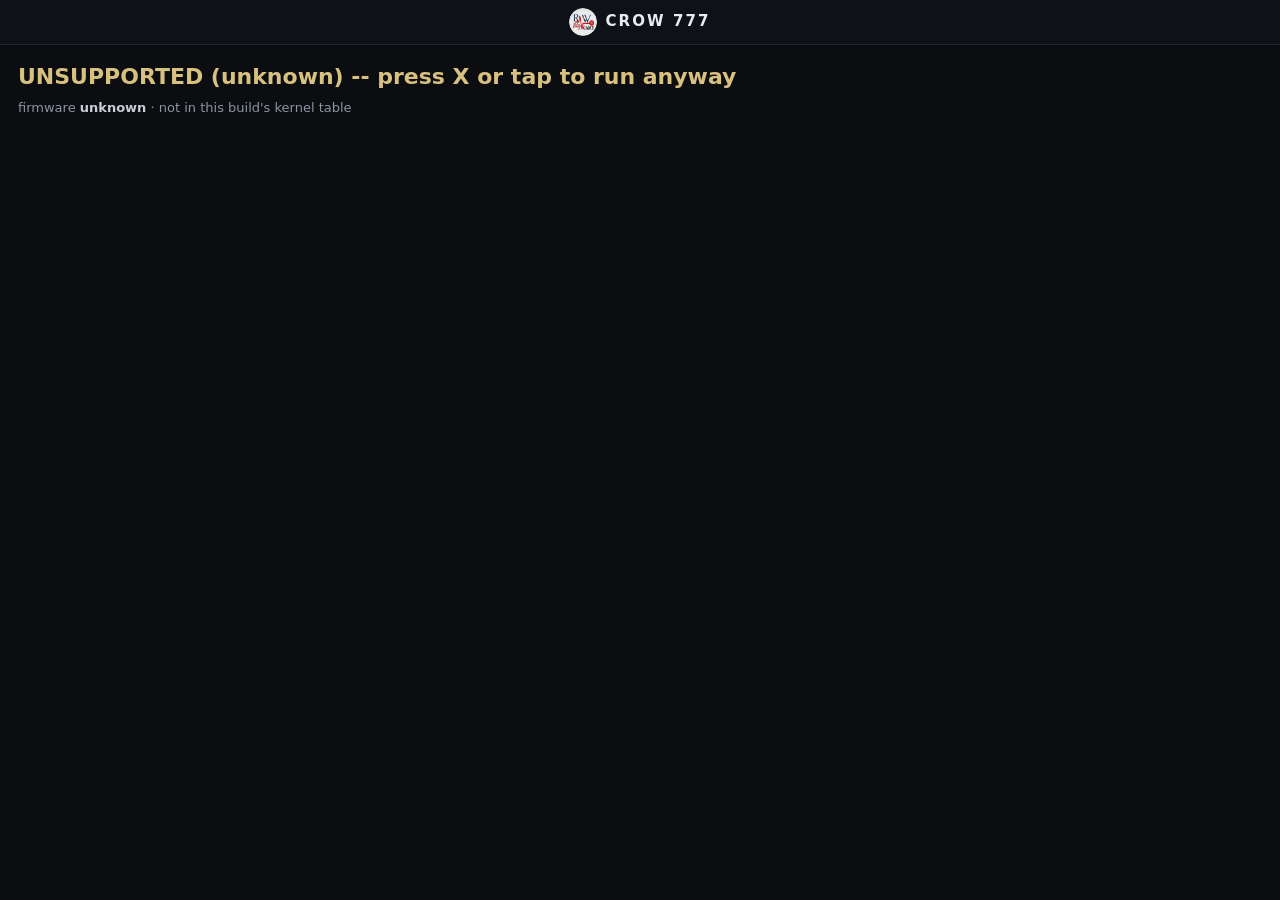
==== index.html @ a9593945 "Add files via upload" ====
<!DOCTYPE html>
<html lang="en" manifest="cache.appcache">
<head>
<meta charset="utf-8">
<meta name="viewport" content="width=device-width,initial-scale=1">
<title>CROW 777</title>
<style>
  html, body { margin:0; padding:0; background:#0b0d10; color:#c8ced8;
               font:15px/1.45 "Segoe UI", system-ui, sans-serif; }
  #wrap { padding:16px 18px; }
  #state { font-size:22px; font-weight:700; margin:0 0 6px; }
  #det { font-size:13px; color:#8b95a3; margin:0 0 4px; }
  #det b { color:#c8ced8; font-weight:600; }
  #cache { font-size:12px; color:#5c6672; margin:0 0 10px; min-height:14px; }
  #cache.cacheok { color:#7fd0a0; }
  .ok { color:#7fd0a0; } .bad { color:#d08a7f; } .warn { color:#d8c07f; }
  #brand { text-align:center; padding:8px 10px; background:#0e1116;
           border-bottom:1px solid #1e2732; }
  #brand img { width:28px; height:28px; margin-right:8px; border-radius:50%;
               vertical-align:middle; }
  #brand b { font-size:15px; font-weight:700; letter-spacing:.14em;
             color:#e6ebf2; vertical-align:middle; }
</style>
</head>
<body>
<div id="brand"><img src="[data-uri]" alt="" width="28" height="28"><b>CROW 777</b></div>
<div id="wrap">
  <div id="state">detecting firmware...</div>
  <div id="det"></div>
  <div id="cache"></div>
</div>

<script>
(function () {
    var stateEl = document.getElementById("state");
    var detEl = document.getElementById("det");
    var cacheEl = document.getElementById("cache");
    function setState(t, c) { stateEl.textContent = t; stateEl.className = c || ""; }
    function setCache(t, ok) { cacheEl.textContent = t; cacheEl.className = ok ? "cacheok" : ""; }
    var params = new URLSearchParams(location.search);

    // Firmwares this build has a MEASURED kernel table for. jb.js still runs its
    // own kernel-table-present gate, so this is UX only -- an unlisted firmware
    // can still be launched with a tap. KEEP IN SYNC with ps4_offsets.js: add a
    // fwnum here in the SAME commit that fills that firmware's kernel RVAs.
    // The PS4 reports its minor as two hex digits in the UA (13.52 -> minor 0x52).
    var SUPPORTED = { 1302: 1, 1304: 1, 1350: 1, 1352: 1 }; // all measured on hardware

    var key = null, fwnum = null;
    var m = /PlayStation\s+4[\/ ](\d+)\.(\d+)/.exec(navigator.userAgent);
    if (m) {
        var ms = parseInt(m[2], 16).toString(16);
        if (ms.length < 2) ms = "0" + ms;
        key = m[1] + "." + ms;
        fwnum = parseInt(m[1], 10) * 100 + parseInt(ms, 10);
    }

    var forced = params.get("force") === "1";
    var supported = forced || (fwnum !== null && SUPPORTED[fwnum] === 1);
    detEl.innerHTML = "firmware <b>" + (key || "unknown") + "</b>"
        + (supported ? " &middot; <b>supported</b>"
                     : " &middot; not in this build's kernel table");

    var target = "jb.html" + location.search;
    function go() { setState("loading jailbreak...", "warn"); location.replace(target); }

    function waitForTap(msg, action) {
        setState(msg, "warn");
        function fire() {
            window.removeEventListener("click", fire);
            window.removeEventListener("keydown", fire);
            action();
        }
        window.addEventListener("click", fire);
        window.addEventListener("keydown", fire);
    }

    // Off-target consoles are not launched automatically -- one tap still runs
    // it, so a user-agent quirk on the real 13.52 console can never lock it out.
    if (!supported) {
        setState("UNSUPPORTED FIRMWARE", "bad");
        waitForTap("UNSUPPORTED (" + (key || "unknown") + ") -- press X or tap to run anyway", go);
        return;
    }

    var ac = window.applicationCache;
    if (!ac || !document.documentElement.hasAttribute("manifest")) {
        go();
    } else if (!navigator.onLine) {
        setCache("offline -- from cache", true);
        go();
    } else if (ac.status === ac.IDLE) {
        setCache("cached", true);
        go();
    } else if (ac.status === ac.UPDATEREADY) {
        try { ac.swapCache(); } catch (e) {}
        setCache("update downloaded", true);
        waitForTap("UPDATE READY -- press X or tap to reload & run",
                   function () { location.reload(); });
    } else {
        setCache("checking cache...");
        ac.addEventListener("downloading",
            function () { setCache("caching for offline (first run)..."); }, false);
        ac.addEventListener("progress", function (e) {
            if (e && e.total)
                setCache("caching " + Math.round((e.loaded / e.total) * 100) + "%");
        }, false);
        ac.addEventListener("cached", function () {
            setCache("cached for offline use", true);
            waitForTap("CACHED (first run) -- press X or tap to run", go);
        }, false);
        ac.addEventListener("updateready", function () {
            try { ac.swapCache(); } catch (e) {}
            setCache("update downloaded", true);
            waitForTap("UPDATE READY -- press X or tap to reload & run",
                       function () { location.reload(); });
        }, false);
        ac.addEventListener("noupdate", function () {
            setCache("cached -- offline ready", true);
            go();
        }, false);
        ac.addEventListener("error", function () {
            setCache("cache unavailable");
            waitForTap("CACHE FAILED -- press X or tap to run anyway", go);
        }, false);
        ac.addEventListener("obsolete", function () {
            setCache("cache obsolete");
            waitForTap("CACHE OBSOLETE -- press X or tap to run", go);
        }, false);
    }
})();
</script>
</body>
</html>
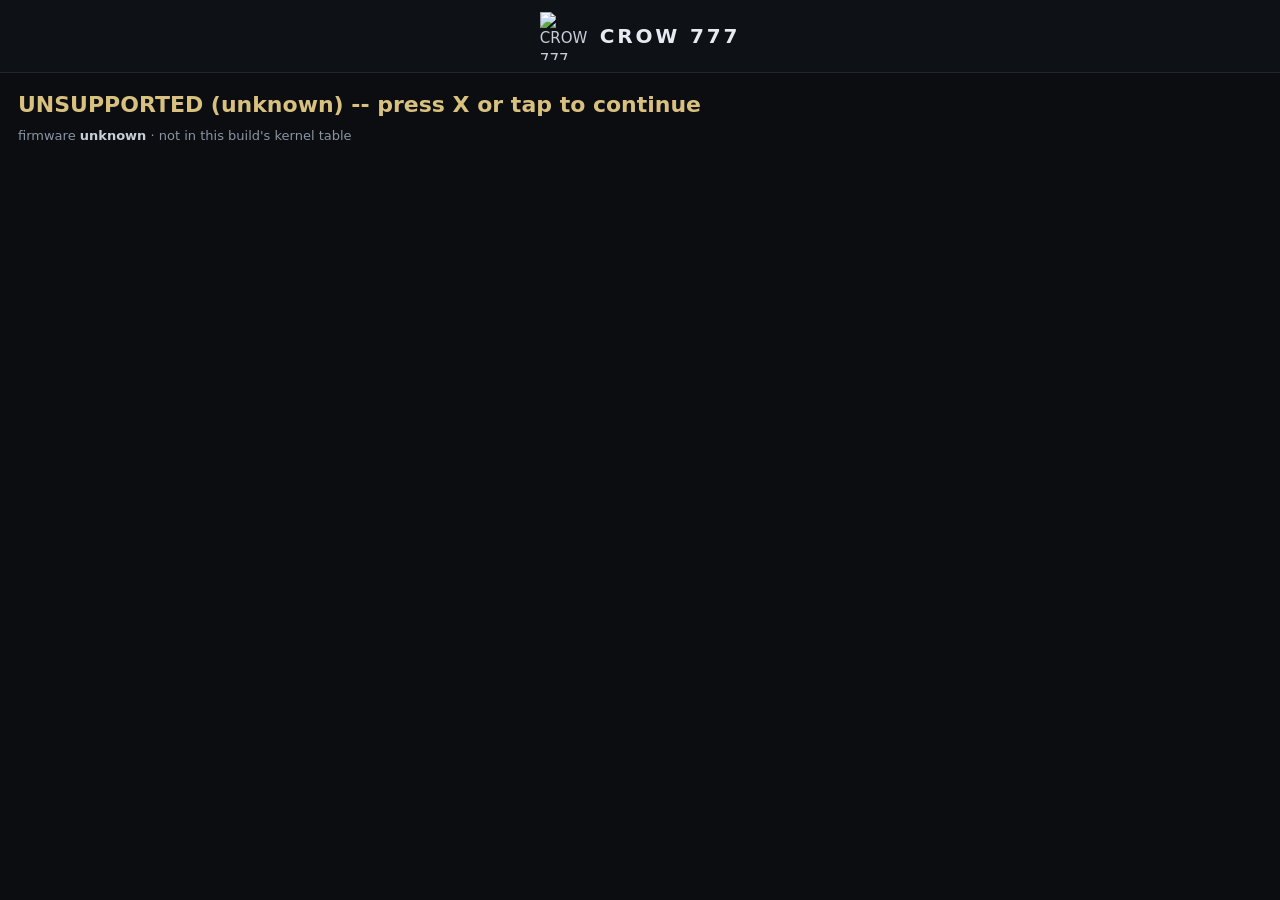
==== commit f85ea3fb: "Update index.html" ====
--- a/index.html
+++ b/index.html
@@ -1,29 +1,87 @@
+
 <!DOCTYPE html>
 <html lang="en" manifest="cache.appcache">
 <head>
 <meta charset="utf-8">
 <meta name="viewport" content="width=device-width,initial-scale=1">
 <title>CROW 777</title>
+
 <style>
-  html, body { margin:0; padding:0; background:#0b0d10; color:#c8ced8;
-               font:15px/1.45 "Segoe UI", system-ui, sans-serif; }
-  #wrap { padding:16px 18px; }
-  #state { font-size:22px; font-weight:700; margin:0 0 6px; }
-  #det { font-size:13px; color:#8b95a3; margin:0 0 4px; }
-  #det b { color:#c8ced8; font-weight:600; }
-  #cache { font-size:12px; color:#5c6672; margin:0 0 10px; min-height:14px; }
-  #cache.cacheok { color:#7fd0a0; }
-  .ok { color:#7fd0a0; } .bad { color:#d08a7f; } .warn { color:#d8c07f; }
-  #brand { text-align:center; padding:8px 10px; background:#0e1116;
-           border-bottom:1px solid #1e2732; }
-  #brand img { width:28px; height:28px; margin-right:8px; border-radius:50%;
-               vertical-align:middle; }
-  #brand b { font-size:15px; font-weight:700; letter-spacing:.14em;
-             color:#e6ebf2; vertical-align:middle; }
+html, body {
+  margin: 0;
+  padding: 0;
+  background: #0b0d10;
+  color: #c8ced8;
+  font: 15px/1.45 "Segoe UI", system-ui, sans-serif;
+}
+
+#wrap {
+  padding: 16px 18px;
+}
+
+#state {
+  font-size: 22px;
+  font-weight: 700;
+  margin: 0 0 6px;
+}
+
+#det {
+  font-size: 13px;
+  color: #8b95a3;
+  margin: 0 0 4px;
+}
+
+#det b {
+  color: #c8ced8;
+  font-weight: 600;
+}
+
+#cache {
+  font-size: 12px;
+  color: #5c6672;
+  margin: 0 0 10px;
+  min-height: 14px;
+}
+
+#cache.cacheok { color: #7fd0a0; }
+
+.ok { color: #7fd0a0; }
+.bad { color: #d08a7f; }
+.warn { color: #d8c07f; }
+
+/* CROW 777 LOGO */
+#brand {
+  display: flex;
+  align-items: center;
+  justify-content: center;
+  gap: 12px;
+  padding: 12px;
+  background: #0e1116;
+  border-bottom: 1px solid #1e2732;
+}
+
+#brand img {
+  width: 48px;
+  height: 48px;
+  object-fit: contain;
+}
+
+#brand b {
+  font-size: 20px;
+  font-weight: 700;
+  letter-spacing: .14em;
+  color: #e6ebf2;
+}
 </style>
 </head>
+
 <body>
-<div id="brand"><img src="[data-uri]" alt="" width="28" height="28"><b>CROW 777</b></div>
+
+<div id="brand">
+  <img src="crow-logo.png" alt="CROW 777">
+  <b>CROW 777</b>
+</div>
+
 <div id="wrap">
   <div id="state">detecting firmware...</div>
   <div id="det"></div>
@@ -32,103 +90,191 @@
 
 <script>
 (function () {
+
     var stateEl = document.getElementById("state");
     var detEl = document.getElementById("det");
     var cacheEl = document.getElementById("cache");
-    function setState(t, c) { stateEl.textContent = t; stateEl.className = c || ""; }
-    function setCache(t, ok) { cacheEl.textContent = t; cacheEl.className = ok ? "cacheok" : ""; }
+
+    function setState(t, c) {
+        stateEl.textContent = t;
+        stateEl.className = c || "";
+    }
+
+    function setCache(t, ok) {
+        cacheEl.textContent = t;
+        cacheEl.className = ok ? "cacheok" : "";
+    }
+
     var params = new URLSearchParams(location.search);
 
-    // Firmwares this build has a MEASURED kernel table for. jb.js still runs its
-    // own kernel-table-present gate, so this is UX only -- an unlisted firmware
-    // can still be launched with a tap. KEEP IN SYNC with ps4_offsets.js: add a
-    // fwnum here in the SAME commit that fills that firmware's kernel RVAs.
-    // The PS4 reports its minor as two hex digits in the UA (13.52 -> minor 0x52).
-    var SUPPORTED = { 1302: 1, 1304: 1, 1350: 1, 1352: 1 }; // all measured on hardware
-
-    var key = null, fwnum = null;
-    var m = /PlayStation\s+4[\/ ](\d+)\.(\d+)/.exec(navigator.userAgent);
+    var SUPPORTED = {
+        1302: 1,
+        1304: 1,
+        1350: 1,
+        1352: 1
+    };
+
+    var key = null;
+    var fwnum = null;
+
+    var m = /PlayStation\s+4[\/ ](\d+)\.(\d+)/.exec(
+        navigator.userAgent
+    );
+
     if (m) {
         var ms = parseInt(m[2], 16).toString(16);
+
         if (ms.length < 2) ms = "0" + ms;
+
         key = m[1] + "." + ms;
-        fwnum = parseInt(m[1], 10) * 100 + parseInt(ms, 10);
+
+        fwnum =
+            parseInt(m[1], 10) * 100 +
+            parseInt(ms, 10);
     }
 
     var forced = params.get("force") === "1";
-    var supported = forced || (fwnum !== null && SUPPORTED[fwnum] === 1);
-    detEl.innerHTML = "firmware <b>" + (key || "unknown") + "</b>"
-        + (supported ? " &middot; <b>supported</b>"
-                     : " &middot; not in this build's kernel table");
+
+    var supported =
+        forced ||
+        (fwnum !== null && SUPPORTED[fwnum] === 1);
+
+    detEl.innerHTML =
+        "firmware <b>" + (key || "unknown") + "</b>" +
+        (supported
+            ? " &middot; <b>supported</b>"
+            : " &middot; not in this build's kernel table");
 
     var target = "jb.html" + location.search;
-    function go() { setState("loading jailbreak...", "warn"); location.replace(target); }
+
+    function go() {
+        setState("loading...", "warn");
+        location.replace(target);
+    }
 
     function waitForTap(msg, action) {
         setState(msg, "warn");
+
         function fire() {
             window.removeEventListener("click", fire);
             window.removeEventListener("keydown", fire);
             action();
         }
+
         window.addEventListener("click", fire);
         window.addEventListener("keydown", fire);
     }
 
-    // Off-target consoles are not launched automatically -- one tap still runs
-    // it, so a user-agent quirk on the real 13.52 console can never lock it out.
     if (!supported) {
         setState("UNSUPPORTED FIRMWARE", "bad");
-        waitForTap("UNSUPPORTED (" + (key || "unknown") + ") -- press X or tap to run anyway", go);
+
+        waitForTap(
+            "UNSUPPORTED (" + (key || "unknown") +
+            ") -- press X or tap to continue",
+            go
+        );
+
         return;
     }
 
     var ac = window.applicationCache;
+
     if (!ac || !document.documentElement.hasAttribute("manifest")) {
         go();
+
     } else if (!navigator.onLine) {
+
         setCache("offline -- from cache", true);
         go();
+
     } else if (ac.status === ac.IDLE) {
+
         setCache("cached", true);
         go();
+
     } else if (ac.status === ac.UPDATEREADY) {
-        try { ac.swapCache(); } catch (e) {}
+
+        try {
+            ac.swapCache();
+        } catch (e) {}
+
         setCache("update downloaded", true);
-        waitForTap("UPDATE READY -- press X or tap to reload & run",
-                   function () { location.reload(); });
+
+        waitForTap(
+            "UPDATE READY -- press X or tap to reload",
+            function () {
+                location.reload();
+            }
+        );
+
     } else {
+
         setCache("checking cache...");
-        ac.addEventListener("downloading",
-            function () { setCache("caching for offline (first run)..."); }, false);
+
+        ac.addEventListener("downloading", function () {
+            setCache("caching for offline (first run)...");
+        }, false);
+
         ac.addEventListener("progress", function (e) {
-            if (e && e.total)
-                setCache("caching " + Math.round((e.loaded / e.total) * 100) + "%");
-        }, false);
+            if (e && e.total) {
+                setCache(
+                    "caching " +
+                    Math.round((e.loaded / e.total) * 100) +
+                    "%"
+                );
+            }
+        }, false);
+
         ac.addEventListener("cached", function () {
             setCache("cached for offline use", true);
-            waitForTap("CACHED (first run) -- press X or tap to run", go);
-        }, false);
+
+            waitForTap(
+                "CACHED (first run) -- press X or tap to continue",
+                go
+            );
+        }, false);
+
         ac.addEventListener("updateready", function () {
-            try { ac.swapCache(); } catch (e) {}
+            try {
+                ac.swapCache();
+            } catch (e) {}
+
             setCache("update downloaded", true);
-            waitForTap("UPDATE READY -- press X or tap to reload & run",
-                       function () { location.reload(); });
-        }, false);
+
+            waitForTap(
+                "UPDATE READY -- press X or tap to reload",
+                function () {
+                    location.reload();
+                }
+            );
+        }, false);
+
         ac.addEventListener("noupdate", function () {
             setCache("cached -- offline ready", true);
             go();
         }, false);
+
         ac.addEventListener("error", function () {
             setCache("cache unavailable");
-            waitForTap("CACHE FAILED -- press X or tap to run anyway", go);
-        }, false);
+
+            waitForTap(
+                "CACHE FAILED -- press X or tap to continue",
+                go
+            );
+        }, false);
+
         ac.addEventListener("obsolete", function () {
             setCache("cache obsolete");
-            waitForTap("CACHE OBSOLETE -- press X or tap to run", go);
-        }, false);
-    }
+
+            waitForTap(
+                "CACHE OBSOLETE -- press X or tap to continue",
+                go
+            );
+        }, false);
+    }
+
 })();
 </script>
+
 </body>
 </html>
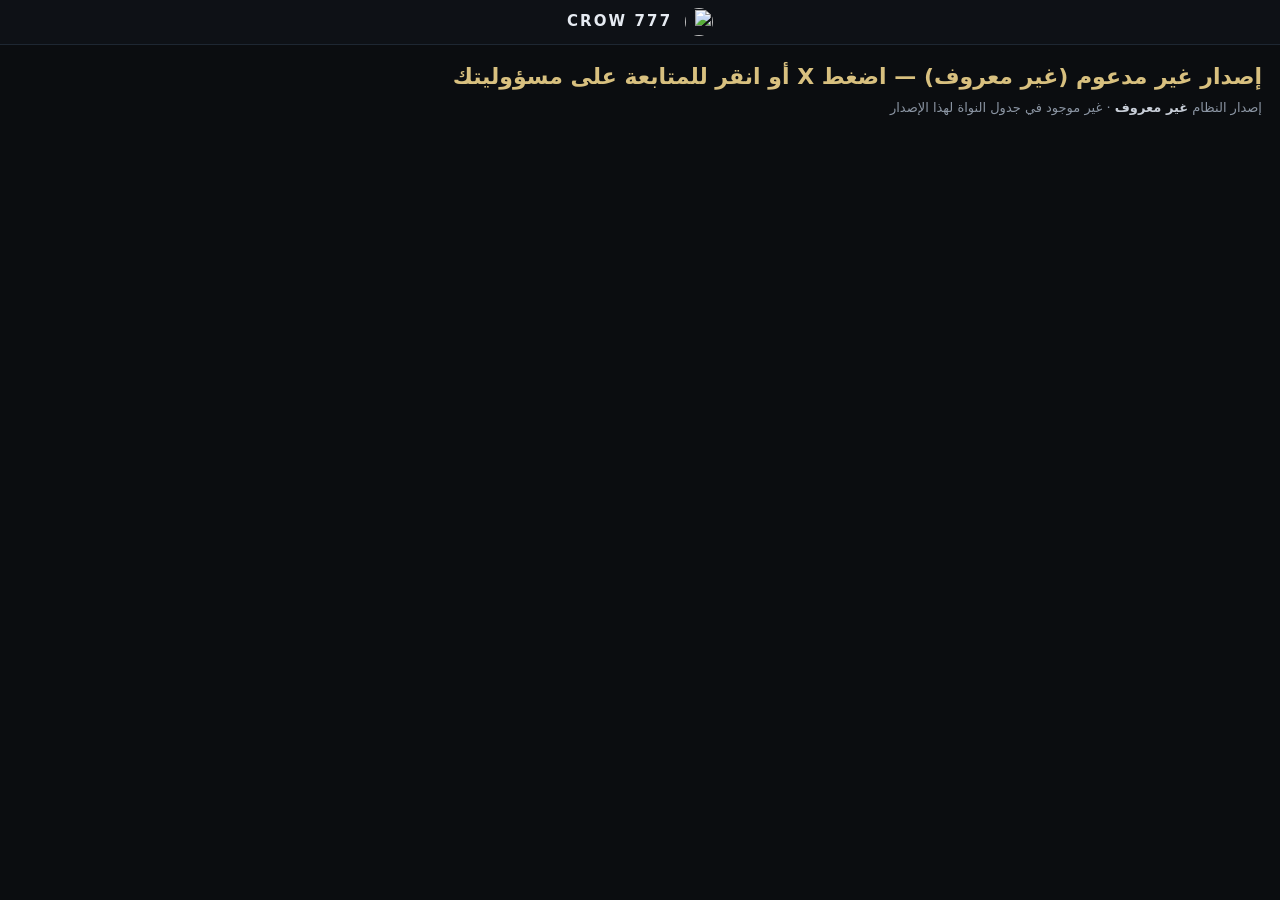
==== commit ddcb3934: "Add files via upload" ====
--- a/index.html
+++ b/index.html
@@ -1,89 +1,86 @@
-
 <!DOCTYPE html>
-<html lang="en" manifest="cache.appcache">
+<html lang="ar" dir="rtl" manifest="cache.appcache">
 <head>
 <meta charset="utf-8">
 <meta name="viewport" content="width=device-width,initial-scale=1">
 <title>CROW 777</title>
 
 <style>
-html, body {
-  margin: 0;
-  padding: 0;
-  background: #0b0d10;
-  color: #c8ced8;
-  font: 15px/1.45 "Segoe UI", system-ui, sans-serif;
-}
-
-#wrap {
-  padding: 16px 18px;
-}
-
-#state {
-  font-size: 22px;
-  font-weight: 700;
-  margin: 0 0 6px;
-}
-
-#det {
-  font-size: 13px;
-  color: #8b95a3;
-  margin: 0 0 4px;
-}
-
-#det b {
-  color: #c8ced8;
-  font-weight: 600;
-}
-
-#cache {
-  font-size: 12px;
-  color: #5c6672;
-  margin: 0 0 10px;
-  min-height: 14px;
-}
-
-#cache.cacheok { color: #7fd0a0; }
-
-.ok { color: #7fd0a0; }
-.bad { color: #d08a7f; }
-.warn { color: #d8c07f; }
-
-/* CROW 777 LOGO */
-#brand {
-  display: flex;
-  align-items: center;
-  justify-content: center;
-  gap: 12px;
-  padding: 12px;
-  background: #0e1116;
-  border-bottom: 1px solid #1e2732;
-}
-
-#brand img {
-  width: 48px;
-  height: 48px;
-  object-fit: contain;
-}
-
-#brand b {
-  font-size: 20px;
-  font-weight: 700;
-  letter-spacing: .14em;
-  color: #e6ebf2;
-}
+  html, body {
+    margin: 0;
+    padding: 0;
+    background: #0b0d10;
+    color: #c8ced8;
+    font: 15px/1.45 "Segoe UI", Tahoma, system-ui, sans-serif;
+  }
+
+  #wrap { padding: 16px 18px; }
+
+  #state {
+    font-size: 22px;
+    font-weight: 700;
+    margin: 0 0 6px;
+  }
+
+  #det {
+    font-size: 13px;
+    color: #8b95a3;
+    margin: 0 0 4px;
+  }
+
+  #det b {
+    color: #c8ced8;
+    font-weight: 600;
+  }
+
+  #cache {
+    font-size: 12px;
+    color: #5c6672;
+    margin: 0 0 10px;
+    min-height: 14px;
+  }
+
+  #cache.cacheok { color: #7fd0a0; }
+
+  .ok { color: #7fd0a0; }
+  .bad { color: #d08a7f; }
+  .warn { color: #d8c07f; }
+
+  #brand {
+    text-align: center;
+    padding: 8px 10px;
+    background: #0e1116;
+    border-bottom: 1px solid #1e2732;
+  }
+
+  #brand img {
+    width: 28px;
+    height: 28px;
+    margin-left: 8px;
+    border-radius: 50%;
+    vertical-align: middle;
+  }
+
+  #brand b {
+    font-size: 15px;
+    font-weight: 700;
+    letter-spacing: .14em;
+    color: #e6ebf2;
+    vertical-align: middle;
+  }
 </style>
 </head>
 
 <body>
 
 <div id="brand">
-  <img src="crow-logo.png" alt="CROW 777">
+  <img src="data:image/png;base64,ضع_صورة_الشعار_الأصلية_هنا"
+       alt="" width="28" height="28">
   <b>CROW 777</b>
 </div>
 
 <div id="wrap">
-  <div id="state">detecting firmware...</div>
+  <div id="state">جارٍ اكتشاف إصدار النظام...</div>
   <div id="det"></div>
   <div id="cache"></div>
 </div>
@@ -106,6 +103,9 @@
     }
 
     var params = new URLSearchParams(location.search);
+
+    // إصدارات النظام التي تم اختبارها وقياس عناوين النواة الخاصة بها.
+    // يجب تحديث هذه القائمة بالتزامن مع ملف ps4_offsets.js.
 
     var SUPPORTED = {
         1302: 1,
@@ -114,12 +114,9 @@
         1352: 1
     };
 
-    var key = null;
-    var fwnum = null;
-
-    var m = /PlayStation\s+4[\/ ](\d+)\.(\d+)/.exec(
-        navigator.userAgent
-    );
+    var key = null, fwnum = null;
+
+    var m = /PlayStation\s+4[\/ ](\d+)\.(\d+)/.exec(navigator.userAgent);
 
     if (m) {
         var ms = parseInt(m[2], 16).toString(16);
@@ -128,31 +125,29 @@
 
         key = m[1] + "." + ms;
 
-        fwnum =
-            parseInt(m[1], 10) * 100 +
-            parseInt(ms, 10);
+        fwnum = parseInt(m[1], 10) * 100 + parseInt(ms, 10);
     }
 
     var forced = params.get("force") === "1";
 
-    var supported =
-        forced ||
+    var supported = forced ||
         (fwnum !== null && SUPPORTED[fwnum] === 1);
 
-    detEl.innerHTML =
-        "firmware <b>" + (key || "unknown") + "</b>" +
+    detEl.innerHTML = "إصدار النظام <b>" +
+        (key || "غير معروف") + "</b>" +
         (supported
-            ? " &middot; <b>supported</b>"
-            : " &middot; not in this build's kernel table");
+            ? " &middot; <b>مدعوم</b>"
+            : " &middot; غير موجود في جدول النواة لهذا الإصدار");
 
     var target = "jb.html" + location.search;
 
     function go() {
-        setState("loading...", "warn");
+        setState("جارٍ تحميل الجيلبريك...", "warn");
         location.replace(target);
     }
 
     function waitForTap(msg, action) {
+
         setState(msg, "warn");
 
         function fire() {
@@ -165,12 +160,16 @@
         window.addEventListener("keydown", fire);
     }
 
+    // لا يتم تشغيل الإصدارات غير المدعومة تلقائياً.
+    // يمكن للمستخدم المتابعة بالنقر أو الضغط على زر X.
+
     if (!supported) {
-        setState("UNSUPPORTED FIRMWARE", "bad");
+
+        setState("إصدار النظام غير مدعوم", "bad");
 
         waitForTap(
-            "UNSUPPORTED (" + (key || "unknown") +
-            ") -- press X or tap to continue",
+            "إصدار غير مدعوم (" + (key || "غير معروف") +
+            ") — اضغط X أو انقر للمتابعة على مسؤوليتك",
             go
         );
 
@@ -180,16 +179,17 @@
     var ac = window.applicationCache;
 
     if (!ac || !document.documentElement.hasAttribute("manifest")) {
+
         go();
 
     } else if (!navigator.onLine) {
 
-        setCache("offline -- from cache", true);
+        setCache("غير متصل بالإنترنت — جارٍ التشغيل من التخزين المؤقت", true);
         go();
 
     } else if (ac.status === ac.IDLE) {
 
-        setCache("cached", true);
+        setCache("الملفات محفوظة في التخزين المؤقت", true);
         go();
 
     } else if (ac.status === ac.UPDATEREADY) {
@@ -198,10 +198,10 @@
             ac.swapCache();
         } catch (e) {}
 
-        setCache("update downloaded", true);
+        setCache("تم تنزيل التحديث", true);
 
         waitForTap(
-            "UPDATE READY -- press X or tap to reload",
+            "التحديث جاهز — اضغط X أو انقر لإعادة التحميل والتشغيل",
             function () {
                 location.reload();
             }
@@ -209,67 +209,78 @@
 
     } else {
 
-        setCache("checking cache...");
+        setCache("جارٍ التحقق من التخزين المؤقت...");
 
         ac.addEventListener("downloading", function () {
-            setCache("caching for offline (first run)...");
+            setCache("جارٍ حفظ الملفات للعمل دون إنترنت (التشغيل الأول)...");
         }, false);
 
         ac.addEventListener("progress", function (e) {
+
             if (e && e.total) {
                 setCache(
-                    "caching " +
-                    Math.round((e.loaded / e.total) * 100) +
-                    "%"
+                    "جارٍ حفظ الملفات: " +
+                    Math.round((e.loaded / e.total) * 100) + "%"
                 );
             }
+
         }, false);
 
         ac.addEventListener("cached", function () {
-            setCache("cached for offline use", true);
-
-            waitForTap(
-                "CACHED (first run) -- press X or tap to continue",
+
+            setCache("تم حفظ الملفات للاستخدام دون إنترنت", true);
+
+            waitForTap(
+                "تم الحفظ (التشغيل الأول) — اضغط X أو انقر للتشغيل",
                 go
             );
+
         }, false);
 
         ac.addEventListener("updateready", function () {
+
             try {
                 ac.swapCache();
             } catch (e) {}
 
-            setCache("update downloaded", true);
-
-            waitForTap(
-                "UPDATE READY -- press X or tap to reload",
+            setCache("تم تنزيل التحديث", true);
+
+            waitForTap(
+                "التحديث جاهز — اضغط X أو انقر لإعادة التحميل والتشغيل",
                 function () {
                     location.reload();
                 }
             );
+
         }, false);
 
         ac.addEventListener("noupdate", function () {
-            setCache("cached -- offline ready", true);
+
+            setCache("الملفات محفوظة — جاهز للعمل دون إنترنت", true);
             go();
+
         }, false);
 
         ac.addEventListener("error", function () {
-            setCache("cache unavailable");
-
-            waitForTap(
-                "CACHE FAILED -- press X or tap to continue",
+
+            setCache("التخزين المؤقت غير متاح");
+
+            waitForTap(
+                "فشل التخزين المؤقت — اضغط X أو انقر للمتابعة",
                 go
             );
+
         }, false);
 
         ac.addEventListener("obsolete", function () {
-            setCache("cache obsolete");
-
-            waitForTap(
-                "CACHE OBSOLETE -- press X or tap to continue",
+
+            setCache("التخزين المؤقت قديم");
+
+            waitForTap(
+                "التخزين المؤقت قديم — اضغط X أو انقر للتشغيل",
                 go
             );
+
         }, false);
     }
 
@@ -277,4 +288,4 @@
 </script>
 
 </body>
-</html>
+</html>
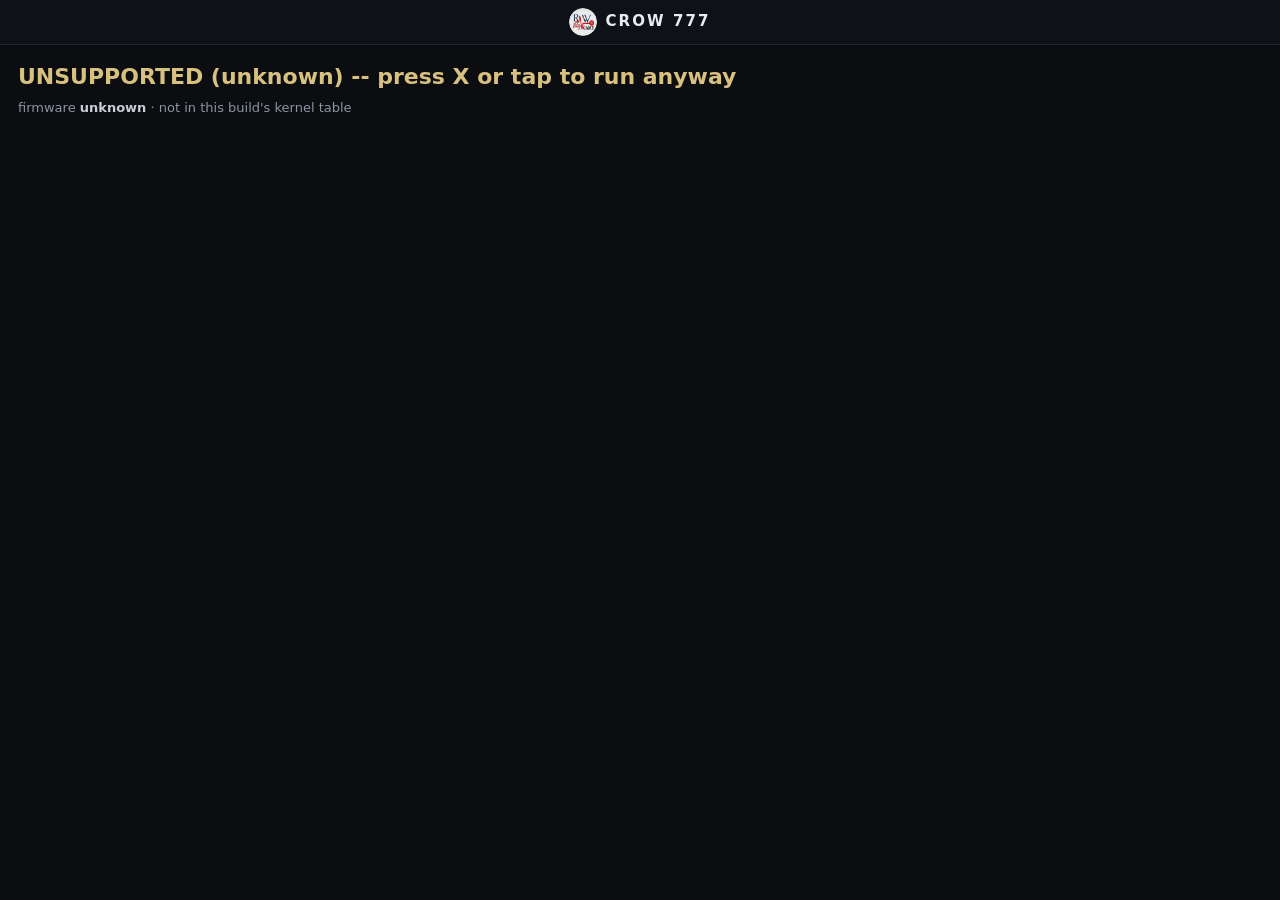
==== commit c46ddf1f: "Add files via upload" ====
--- a/index.html
+++ b/index.html
@@ -1,291 +1,134 @@
 <!DOCTYPE html>
-<html lang="ar" dir="rtl" manifest="cache.appcache">
+<html lang="en" manifest="cache.appcache">
 <head>
 <meta charset="utf-8">
 <meta name="viewport" content="width=device-width,initial-scale=1">
 <title>CROW 777</title>
-
 <style>
-  html, body {
-    margin: 0;
-    padding: 0;
-    background: #0b0d10;
-    color: #c8ced8;
-    font: 15px/1.45 "Segoe UI", Tahoma, system-ui, sans-serif;
-  }
-
-  #wrap { padding: 16px 18px; }
-
-  #state {
-    font-size: 22px;
-    font-weight: 700;
-    margin: 0 0 6px;
-  }
-
-  #det {
-    font-size: 13px;
-    color: #8b95a3;
-    margin: 0 0 4px;
-  }
-
-  #det b {
-    color: #c8ced8;
-    font-weight: 600;
-  }
-
-  #cache {
-    font-size: 12px;
-    color: #5c6672;
-    margin: 0 0 10px;
-    min-height: 14px;
-  }
-
-  #cache.cacheok { color: #7fd0a0; }
-
-  .ok { color: #7fd0a0; }
-  .bad { color: #d08a7f; }
-  .warn { color: #d8c07f; }
-
-  #brand {
-    text-align: center;
-    padding: 8px 10px;
-    background: #0e1116;
-    border-bottom: 1px solid #1e2732;
-  }
-
-  #brand img {
-    width: 28px;
-    height: 28px;
-    margin-left: 8px;
-    border-radius: 50%;
-    vertical-align: middle;
-  }
-
-  #brand b {
-    font-size: 15px;
-    font-weight: 700;
-    letter-spacing: .14em;
-    color: #e6ebf2;
-    vertical-align: middle;
-  }
+  html, body { margin:0; padding:0; background:#0b0d10; color:#c8ced8;
+               font:15px/1.45 "Segoe UI", system-ui, sans-serif; }
+  #wrap { padding:16px 18px; }
+  #state { font-size:22px; font-weight:700; margin:0 0 6px; }
+  #det { font-size:13px; color:#8b95a3; margin:0 0 4px; }
+  #det b { color:#c8ced8; font-weight:600; }
+  #cache { font-size:12px; color:#5c6672; margin:0 0 10px; min-height:14px; }
+  #cache.cacheok { color:#7fd0a0; }
+  .ok { color:#7fd0a0; } .bad { color:#d08a7f; } .warn { color:#d8c07f; }
+  #brand { text-align:center; padding:8px 10px; background:#0e1116;
+           border-bottom:1px solid #1e2732; }
+  #brand img { width:28px; height:28px; margin-right:8px; border-radius:50%;
+               vertical-align:middle; }
+  #brand b { font-size:15px; font-weight:700; letter-spacing:.14em;
+             color:#e6ebf2; vertical-align:middle; }
 </style>
 </head>
-
 <body>
-
-<div id="brand">
-  <img src="data:image/png;base64,ضع_صورة_الشعار_الأصلية_هنا"
-       alt="" width="28" height="28">
-  <b>CROW 777</b>
-</div>
-
+<div id="brand"><img src="[data-uri]" alt="" width="28" height="28"><b>CROW 777</b></div>
 <div id="wrap">
-  <div id="state">جارٍ اكتشاف إصدار النظام...</div>
+  <div id="state">detecting firmware...</div>
   <div id="det"></div>
   <div id="cache"></div>
 </div>
 
 <script>
 (function () {
-
     var stateEl = document.getElementById("state");
     var detEl = document.getElementById("det");
     var cacheEl = document.getElementById("cache");
-
-    function setState(t, c) {
-        stateEl.textContent = t;
-        stateEl.className = c || "";
-    }
-
-    function setCache(t, ok) {
-        cacheEl.textContent = t;
-        cacheEl.className = ok ? "cacheok" : "";
-    }
-
+    function setState(t, c) { stateEl.textContent = t; stateEl.className = c || ""; }
+    function setCache(t, ok) { cacheEl.textContent = t; cacheEl.className = ok ? "cacheok" : ""; }
     var params = new URLSearchParams(location.search);
 
-    // إصدارات النظام التي تم اختبارها وقياس عناوين النواة الخاصة بها.
-    // يجب تحديث هذه القائمة بالتزامن مع ملف ps4_offsets.js.
-
-    var SUPPORTED = {
-        1302: 1,
-        1304: 1,
-        1350: 1,
-        1352: 1
-    };
+    // Firmwares this build has a MEASURED kernel table for. jb.js still runs its
+    // own kernel-table-present gate, so this is UX only -- an unlisted firmware
+    // can still be launched with a tap. KEEP IN SYNC with ps4_offsets.js: add a
+    // fwnum here in the SAME commit that fills that firmware's kernel RVAs.
+    // The PS4 reports its minor as two hex digits in the UA (13.52 -> minor 0x52).
+    var SUPPORTED = { 1302: 1, 1304: 1, 1350: 1, 1352: 1 }; // all measured on hardware
 
     var key = null, fwnum = null;
-
     var m = /PlayStation\s+4[\/ ](\d+)\.(\d+)/.exec(navigator.userAgent);
-
     if (m) {
         var ms = parseInt(m[2], 16).toString(16);
-
         if (ms.length < 2) ms = "0" + ms;
-
         key = m[1] + "." + ms;
-
         fwnum = parseInt(m[1], 10) * 100 + parseInt(ms, 10);
     }
 
     var forced = params.get("force") === "1";
-
-    var supported = forced ||
-        (fwnum !== null && SUPPORTED[fwnum] === 1);
-
-    detEl.innerHTML = "إصدار النظام <b>" +
-        (key || "غير معروف") + "</b>" +
-        (supported
-            ? " &middot; <b>مدعوم</b>"
-            : " &middot; غير موجود في جدول النواة لهذا الإصدار");
+    var supported = forced || (fwnum !== null && SUPPORTED[fwnum] === 1);
+    detEl.innerHTML = "firmware <b>" + (key || "unknown") + "</b>"
+        + (supported ? " &middot; <b>supported</b>"
+                     : " &middot; not in this build's kernel table");
 
     var target = "jb.html" + location.search;
-
-    function go() {
-        setState("جارٍ تحميل الجيلبريك...", "warn");
-        location.replace(target);
-    }
+    function go() { setState("loading jailbreak...", "warn"); location.replace(target); }
 
     function waitForTap(msg, action) {
-
         setState(msg, "warn");
-
         function fire() {
             window.removeEventListener("click", fire);
             window.removeEventListener("keydown", fire);
             action();
         }
-
         window.addEventListener("click", fire);
         window.addEventListener("keydown", fire);
     }
 
-    // لا يتم تشغيل الإصدارات غير المدعومة تلقائياً.
-    // يمكن للمستخدم المتابعة بالنقر أو الضغط على زر X.
-
+    // Off-target consoles are not launched automatically -- one tap still runs
+    // it, so a user-agent quirk on the real 13.52 console can never lock it out.
     if (!supported) {
-
-        setState("إصدار النظام غير مدعوم", "bad");
-
-        waitForTap(
-            "إصدار غير مدعوم (" + (key || "غير معروف") +
-            ") — اضغط X أو انقر للمتابعة على مسؤوليتك",
-            go
-        );
-
+        setState("UNSUPPORTED FIRMWARE", "bad");
+        waitForTap("UNSUPPORTED (" + (key || "unknown") + ") -- press X or tap to run anyway", go);
         return;
     }
 
     var ac = window.applicationCache;
-
     if (!ac || !document.documentElement.hasAttribute("manifest")) {
-
         go();
-
     } else if (!navigator.onLine) {
-
-        setCache("غير متصل بالإنترنت — جارٍ التشغيل من التخزين المؤقت", true);
+        setCache("offline -- from cache", true);
         go();
-
     } else if (ac.status === ac.IDLE) {
-
-        setCache("الملفات محفوظة في التخزين المؤقت", true);
+        setCache("cached", true);
         go();
-
     } else if (ac.status === ac.UPDATEREADY) {
-
-        try {
-            ac.swapCache();
-        } catch (e) {}
-
-        setCache("تم تنزيل التحديث", true);
-
-        waitForTap(
-            "التحديث جاهز — اضغط X أو انقر لإعادة التحميل والتشغيل",
-            function () {
-                location.reload();
-            }
-        );
-
+        try { ac.swapCache(); } catch (e) {}
+        setCache("update downloaded", true);
+        waitForTap("UPDATE READY -- press X or tap to reload & run",
+                   function () { location.reload(); });
     } else {
-
-        setCache("جارٍ التحقق من التخزين المؤقت...");
-
-        ac.addEventListener("downloading", function () {
-            setCache("جارٍ حفظ الملفات للعمل دون إنترنت (التشغيل الأول)...");
+        setCache("checking cache...");
+        ac.addEventListener("downloading",
+            function () { setCache("caching for offline (first run)..."); }, false);
+        ac.addEventListener("progress", function (e) {
+            if (e && e.total)
+                setCache("caching " + Math.round((e.loaded / e.total) * 100) + "%");
         }, false);
-
-        ac.addEventListener("progress", function (e) {
-
-            if (e && e.total) {
-                setCache(
-                    "جارٍ حفظ الملفات: " +
-                    Math.round((e.loaded / e.total) * 100) + "%"
-                );
-            }
-
+        ac.addEventListener("cached", function () {
+            setCache("cached for offline use", true);
+            waitForTap("CACHED (first run) -- press X or tap to run", go);
         }, false);
-
-        ac.addEventListener("cached", function () {
-
-            setCache("تم حفظ الملفات للاستخدام دون إنترنت", true);
-
-            waitForTap(
-                "تم الحفظ (التشغيل الأول) — اضغط X أو انقر للتشغيل",
-                go
-            );
-
+        ac.addEventListener("updateready", function () {
+            try { ac.swapCache(); } catch (e) {}
+            setCache("update downloaded", true);
+            waitForTap("UPDATE READY -- press X or tap to reload & run",
+                       function () { location.reload(); });
         }, false);
-
-        ac.addEventListener("updateready", function () {
-
-            try {
-                ac.swapCache();
-            } catch (e) {}
-
-            setCache("تم تنزيل التحديث", true);
-
-            waitForTap(
-                "التحديث جاهز — اضغط X أو انقر لإعادة التحميل والتشغيل",
-                function () {
-                    location.reload();
-                }
-            );
-
+        ac.addEventListener("noupdate", function () {
+            setCache("cached -- offline ready", true);
+            go();
         }, false);
-
-        ac.addEventListener("noupdate", function () {
-
-            setCache("الملفات محفوظة — جاهز للعمل دون إنترنت", true);
-            go();
-
+        ac.addEventListener("error", function () {
+            setCache("cache unavailable");
+            waitForTap("CACHE FAILED -- press X or tap to run anyway", go);
         }, false);
-
-        ac.addEventListener("error", function () {
-
-            setCache("التخزين المؤقت غير متاح");
-
-            waitForTap(
-                "فشل التخزين المؤقت — اضغط X أو انقر للمتابعة",
-                go
-            );
-
-        }, false);
-
         ac.addEventListener("obsolete", function () {
-
-            setCache("التخزين المؤقت قديم");
-
-            waitForTap(
-                "التخزين المؤقت قديم — اضغط X أو انقر للتشغيل",
-                go
-            );
-
+            setCache("cache obsolete");
+            waitForTap("CACHE OBSOLETE -- press X or tap to run", go);
         }, false);
     }
-
 })();
 </script>
-
 </body>
-</html>+</html>
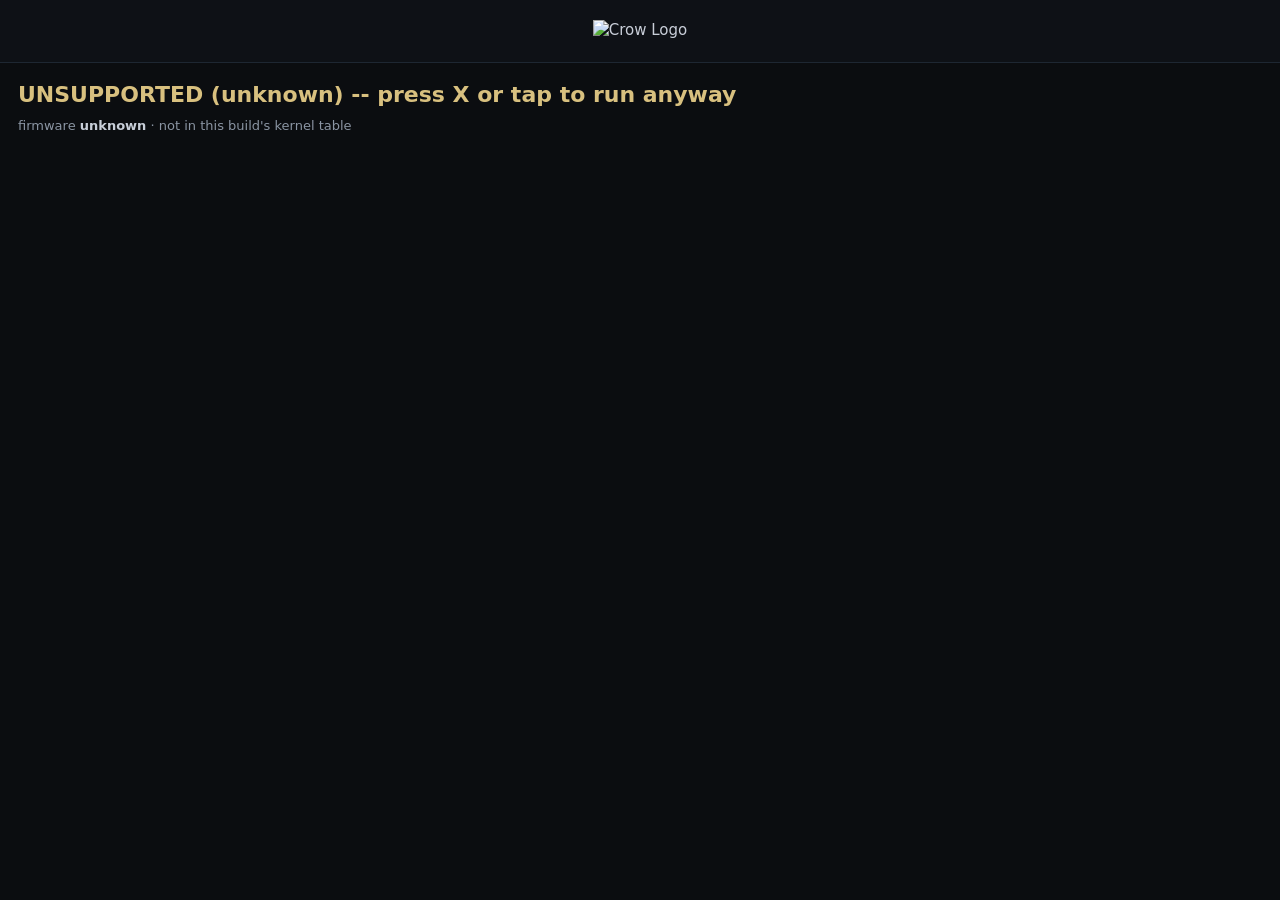
==== commit 11ecd9fb: "Add files via upload" ====
--- a/index.html
+++ b/index.html
@@ -14,16 +14,32 @@
   #cache { font-size:12px; color:#5c6672; margin:0 0 10px; min-height:14px; }
   #cache.cacheok { color:#7fd0a0; }
   .ok { color:#7fd0a0; } .bad { color:#d08a7f; } .warn { color:#d8c07f; }
-  #brand { text-align:center; padding:8px 10px; background:#0e1116;
-           border-bottom:1px solid #1e2732; }
-  #brand img { width:28px; height:28px; margin-right:8px; border-radius:50%;
-               vertical-align:middle; }
-  #brand b { font-size:15px; font-weight:700; letter-spacing:.14em;
-             color:#e6ebf2; vertical-align:middle; }
+  
+#brand {
+    text-align: center;
+    padding: 20px 10px;
+    background: #0e1116;
+    border-bottom: 1px solid #1e2732;
+}
+
+#brand img {
+    width: 90px;
+    height: 90px;
+    margin: 0;
+    border-radius: 0;
+    vertical-align: middle;
+    object-fit: contain;
+}
+
+#brand b {
+    display: none;
+}
 </style>
 </head>
 <body>
-<div id="brand"><img src="[data-uri]" alt="" width="28" height="28"><b>CROW 777</b></div>
+<div id="brand">
+    <img src="[data-uri].png" alt="Crow Logo">
+</div>
 <div id="wrap">
   <div id="state">detecting firmware...</div>
   <div id="det"></div>
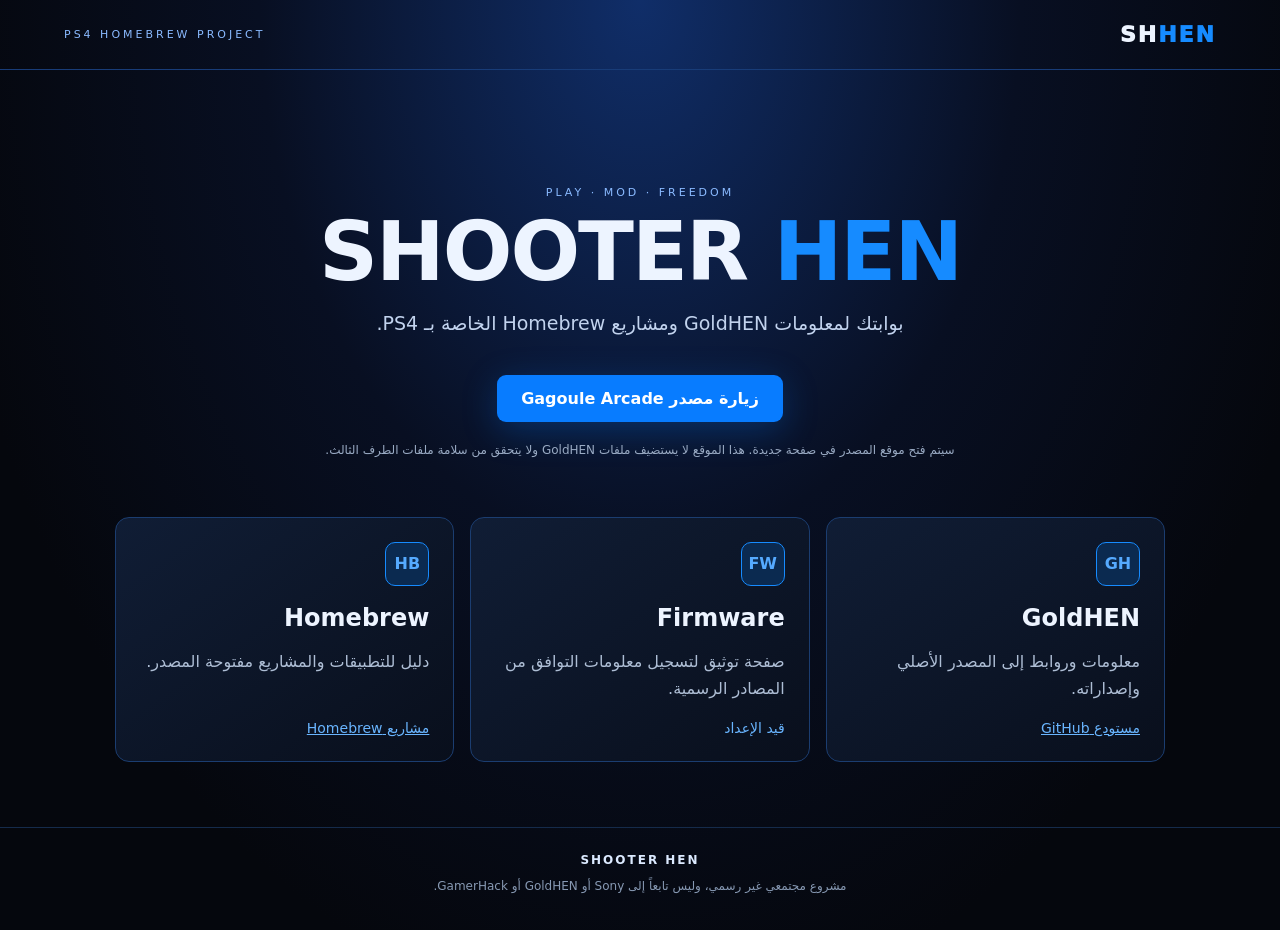
==== commit ff245260: "Add files via upload" ====
--- a/index.html
+++ b/index.html
@@ -1,150 +1,54 @@
-<!DOCTYPE html>
-<html lang="en" manifest="cache.appcache">
+<!doctype html>
+<html lang="ar" dir="rtl">
 <head>
-<meta charset="utf-8">
-<meta name="viewport" content="width=device-width,initial-scale=1">
-<title>CROW 777</title>
-<style>
-  html, body { margin:0; padding:0; background:#0b0d10; color:#c8ced8;
-               font:15px/1.45 "Segoe UI", system-ui, sans-serif; }
-  #wrap { padding:16px 18px; }
-  #state { font-size:22px; font-weight:700; margin:0 0 6px; }
-  #det { font-size:13px; color:#8b95a3; margin:0 0 4px; }
-  #det b { color:#c8ced8; font-weight:600; }
-  #cache { font-size:12px; color:#5c6672; margin:0 0 10px; min-height:14px; }
-  #cache.cacheok { color:#7fd0a0; }
-  .ok { color:#7fd0a0; } .bad { color:#d08a7f; } .warn { color:#d8c07f; }
-  
-#brand {
-    text-align: center;
-    padding: 20px 10px;
-    background: #0e1116;
-    border-bottom: 1px solid #1e2732;
-}
-
-#brand img {
-    width: 90px;
-    height: 90px;
-    margin: 0;
-    border-radius: 0;
-    vertical-align: middle;
-    object-fit: contain;
-}
-
-#brand b {
-    display: none;
-}
-</style>
+  <meta charset="utf-8">
+  <meta name="viewport" content="width=device-width, initial-scale=1">
+  <meta name="theme-color" content="#070b16">
+  <title>SHOOTER HEN HOST</title>
+  <link rel="stylesheet" href="style.css">
 </head>
 <body>
-<div id="brand">
-    <img src="[data-uri].png" alt="Crow Logo">
-</div>
-<div id="wrap">
-  <div id="state">detecting firmware...</div>
-  <div id="det"></div>
-  <div id="cache"></div>
-</div>
+  <header class="top">
+    <div class="mark">SH<span>HEN</span></div>
+    <div class="tag">PS4 HOMEBREW PROJECT</div>
+  </header>
 
-<script>
-(function () {
-    var stateEl = document.getElementById("state");
-    var detEl = document.getElementById("det");
-    var cacheEl = document.getElementById("cache");
-    function setState(t, c) { stateEl.textContent = t; stateEl.className = c || ""; }
-    function setCache(t, ok) { cacheEl.textContent = t; cacheEl.className = ok ? "cacheok" : ""; }
-    var params = new URLSearchParams(location.search);
+  <main>
+    <section class="hero">
+      <p class="eyebrow">PLAY · MOD · FREEDOM</p>
+      <h1>SHOOTER <span>HEN</span></h1>
+      <p class="lead">بوابتك لمعلومات GoldHEN ومشاريع Homebrew الخاصة بـ PS4.</p>
+      <a class="primary" href="https://gamerhack.github.io/g2all/" target="_blank" rel="noopener noreferrer">
+        زيارة مصدر Gagoule Arcade
+      </a>
+      <p class="notice">سيتم فتح موقع المصدر في صفحة جديدة. هذا الموقع لا يستضيف ملفات GoldHEN ولا يتحقق من سلامة ملفات الطرف الثالث.</p>
+    </section>
 
-    // Firmwares this build has a MEASURED kernel table for. jb.js still runs its
-    // own kernel-table-present gate, so this is UX only -- an unlisted firmware
-    // can still be launched with a tap. KEEP IN SYNC with ps4_offsets.js: add a
-    // fwnum here in the SAME commit that fills that firmware's kernel RVAs.
-    // The PS4 reports its minor as two hex digits in the UA (13.52 -> minor 0x52).
-    var SUPPORTED = { 1302: 1, 1304: 1, 1350: 1, 1352: 1 }; // all measured on hardware
+    <section class="grid" aria-label="أقسام الموقع">
+      <article class="tile">
+        <div class="symbol">GH</div>
+        <h2>GoldHEN</h2>
+        <p>معلومات وروابط إلى المصدر الأصلي وإصداراته.</p>
+        <a href="https://github.com/GoldHEN/GoldHEN" target="_blank" rel="noopener noreferrer">مستودع GitHub</a>
+      </article>
+      <article class="tile">
+        <div class="symbol">FW</div>
+        <h2>Firmware</h2>
+        <p>صفحة توثيق لتسجيل معلومات التوافق من المصادر الرسمية.</p>
+        <span class="muted">قيد الإعداد</span>
+      </article>
+      <article class="tile">
+        <div class="symbol">HB</div>
+        <h2>Homebrew</h2>
+        <p>دليل للتطبيقات والمشاريع مفتوحة المصدر.</p>
+        <a href="https://github.com/topics/ps4-homebrew" target="_blank" rel="noopener noreferrer">مشاريع Homebrew</a>
+      </article>
+    </section>
+  </main>
 
-    var key = null, fwnum = null;
-    var m = /PlayStation\s+4[\/ ](\d+)\.(\d+)/.exec(navigator.userAgent);
-    if (m) {
-        var ms = parseInt(m[2], 16).toString(16);
-        if (ms.length < 2) ms = "0" + ms;
-        key = m[1] + "." + ms;
-        fwnum = parseInt(m[1], 10) * 100 + parseInt(ms, 10);
-    }
-
-    var forced = params.get("force") === "1";
-    var supported = forced || (fwnum !== null && SUPPORTED[fwnum] === 1);
-    detEl.innerHTML = "firmware <b>" + (key || "unknown") + "</b>"
-        + (supported ? " &middot; <b>supported</b>"
-                     : " &middot; not in this build's kernel table");
-
-    var target = "jb.html" + location.search;
-    function go() { setState("loading jailbreak...", "warn"); location.replace(target); }
-
-    function waitForTap(msg, action) {
-        setState(msg, "warn");
-        function fire() {
-            window.removeEventListener("click", fire);
-            window.removeEventListener("keydown", fire);
-            action();
-        }
-        window.addEventListener("click", fire);
-        window.addEventListener("keydown", fire);
-    }
-
-    // Off-target consoles are not launched automatically -- one tap still runs
-    // it, so a user-agent quirk on the real 13.52 console can never lock it out.
-    if (!supported) {
-        setState("UNSUPPORTED FIRMWARE", "bad");
-        waitForTap("UNSUPPORTED (" + (key || "unknown") + ") -- press X or tap to run anyway", go);
-        return;
-    }
-
-    var ac = window.applicationCache;
-    if (!ac || !document.documentElement.hasAttribute("manifest")) {
-        go();
-    } else if (!navigator.onLine) {
-        setCache("offline -- from cache", true);
-        go();
-    } else if (ac.status === ac.IDLE) {
-        setCache("cached", true);
-        go();
-    } else if (ac.status === ac.UPDATEREADY) {
-        try { ac.swapCache(); } catch (e) {}
-        setCache("update downloaded", true);
-        waitForTap("UPDATE READY -- press X or tap to reload & run",
-                   function () { location.reload(); });
-    } else {
-        setCache("checking cache...");
-        ac.addEventListener("downloading",
-            function () { setCache("caching for offline (first run)..."); }, false);
-        ac.addEventListener("progress", function (e) {
-            if (e && e.total)
-                setCache("caching " + Math.round((e.loaded / e.total) * 100) + "%");
-        }, false);
-        ac.addEventListener("cached", function () {
-            setCache("cached for offline use", true);
-            waitForTap("CACHED (first run) -- press X or tap to run", go);
-        }, false);
-        ac.addEventListener("updateready", function () {
-            try { ac.swapCache(); } catch (e) {}
-            setCache("update downloaded", true);
-            waitForTap("UPDATE READY -- press X or tap to reload & run",
-                       function () { location.reload(); });
-        }, false);
-        ac.addEventListener("noupdate", function () {
-            setCache("cached -- offline ready", true);
-            go();
-        }, false);
-        ac.addEventListener("error", function () {
-            setCache("cache unavailable");
-            waitForTap("CACHE FAILED -- press X or tap to run anyway", go);
-        }, false);
-        ac.addEventListener("obsolete", function () {
-            setCache("cache obsolete");
-            waitForTap("CACHE OBSOLETE -- press X or tap to run", go);
-        }, false);
-    }
-})();
-</script>
+  <footer>
+    <strong>SHOOTER HEN</strong>
+    <p>مشروع مجتمعي غير رسمي، وليس تابعاً إلى Sony أو GoldHEN أو GamerHack.</p>
+  </footer>
 </body>
 </html>
--- a/style.css
+++ b/style.css
@@ -0,0 +1,45 @@
+* { box-sizing: border-box; }
+:root { color-scheme: dark; }
+body {
+  margin: 0; min-height: 100vh; color: #edf4ff;
+  background: radial-gradient(ellipse at 50% 0%, #102e69 0, #080f22 42%, #05070d 78%);
+  font-family: system-ui, -apple-system, "Segoe UI", sans-serif;
+}
+.top {
+  display: flex; justify-content: space-between; align-items: center;
+  padding: 22px clamp(18px, 5vw, 64px);
+  border-bottom: 1px solid #183c78;
+}
+.mark { font-weight: 950; letter-spacing: 2px; font-size: 22px; }
+.mark span, h1 span { color: #168bff; }
+.tag, .eyebrow { color: #8abaff; letter-spacing: 3px; font-size: 11px; }
+main { width: min(1050px, 92%); margin: 0 auto; }
+.hero { text-align: center; padding: clamp(55px, 10vw, 105px) 10px 55px; }
+h1 { margin: 12px 0; font-size: clamp(42px, 9vw, 82px); line-height: 1; letter-spacing: -2px; }
+.lead { color: #c2d3ee; font-size: clamp(15px, 2vw, 19px); }
+.primary {
+  display: inline-block; margin-top: 22px; padding: 14px 24px;
+  border-radius: 9px; background: #087cff; color: white;
+  text-decoration: none; font-weight: 800; box-shadow: 0 8px 35px #087cff44;
+}
+.primary:hover { background: #2690ff; }
+.notice { max-width: 650px; margin: 18px auto 0; color: #9aabc4; font-size: 12px; line-height: 1.8; }
+.grid { display: grid; grid-template-columns: repeat(3, 1fr); gap: 16px; padding-bottom: 65px; }
+.tile {
+  padding: 24px; border: 1px solid #1b3d70; border-radius: 14px;
+  background: linear-gradient(145deg, #101d35, #090f1c);
+}
+.symbol {
+  width: 44px; height: 44px; display: grid; place-items: center;
+  border: 1px solid #168bff; border-radius: 10px; color: #55aaff;
+  font-weight: 900; background: #0b2a50;
+}
+.tile h2 { margin: 18px 0 8px; }
+.tile p { color: #aebed5; line-height: 1.7; min-height: 54px; }
+.tile a, .muted { color: #69b5ff; font-size: 14px; }
+footer { text-align: center; padding: 25px; border-top: 1px solid #152b4b; color: #8799b3; font-size: 12px; }
+footer strong { color: #dceaff; letter-spacing: 2px; }
+@media (max-width: 700px) {
+  .grid { grid-template-columns: 1fr; }
+  .tag { letter-spacing: 1px; font-size: 9px; }
+}
